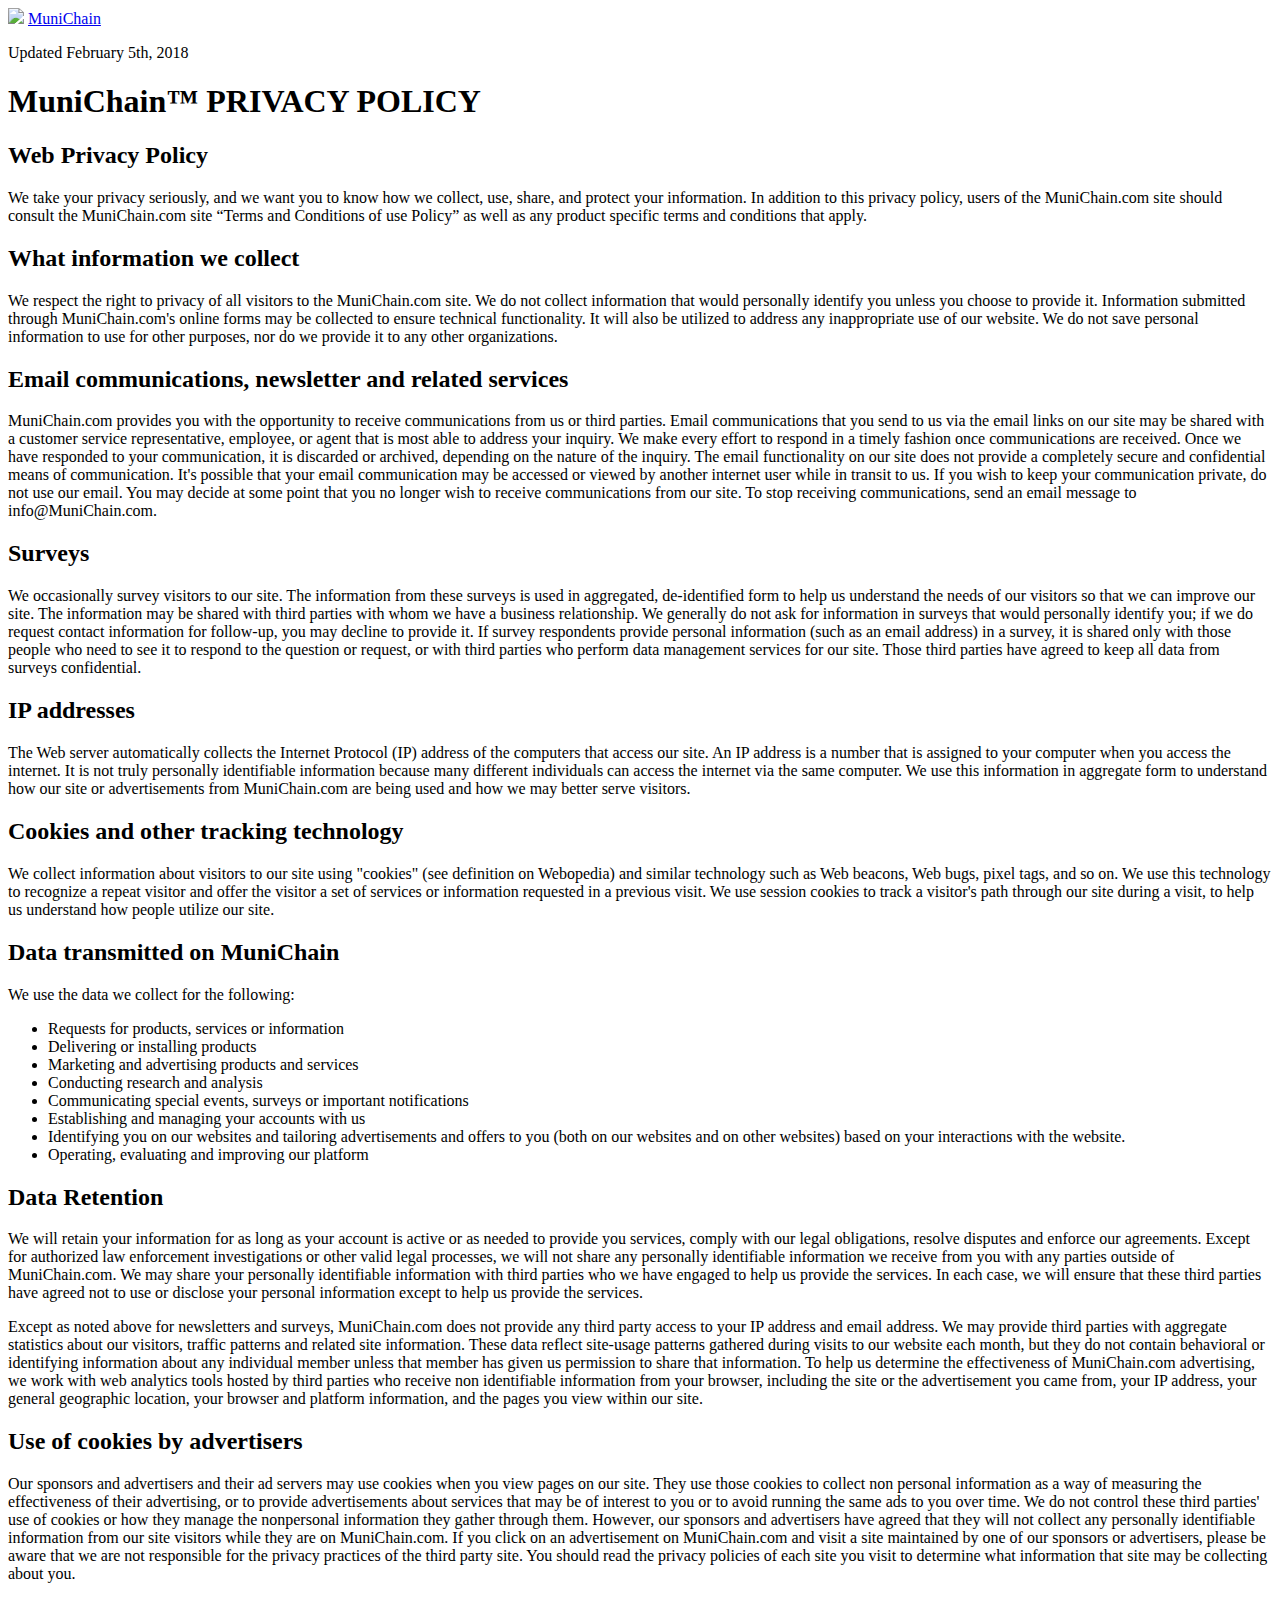
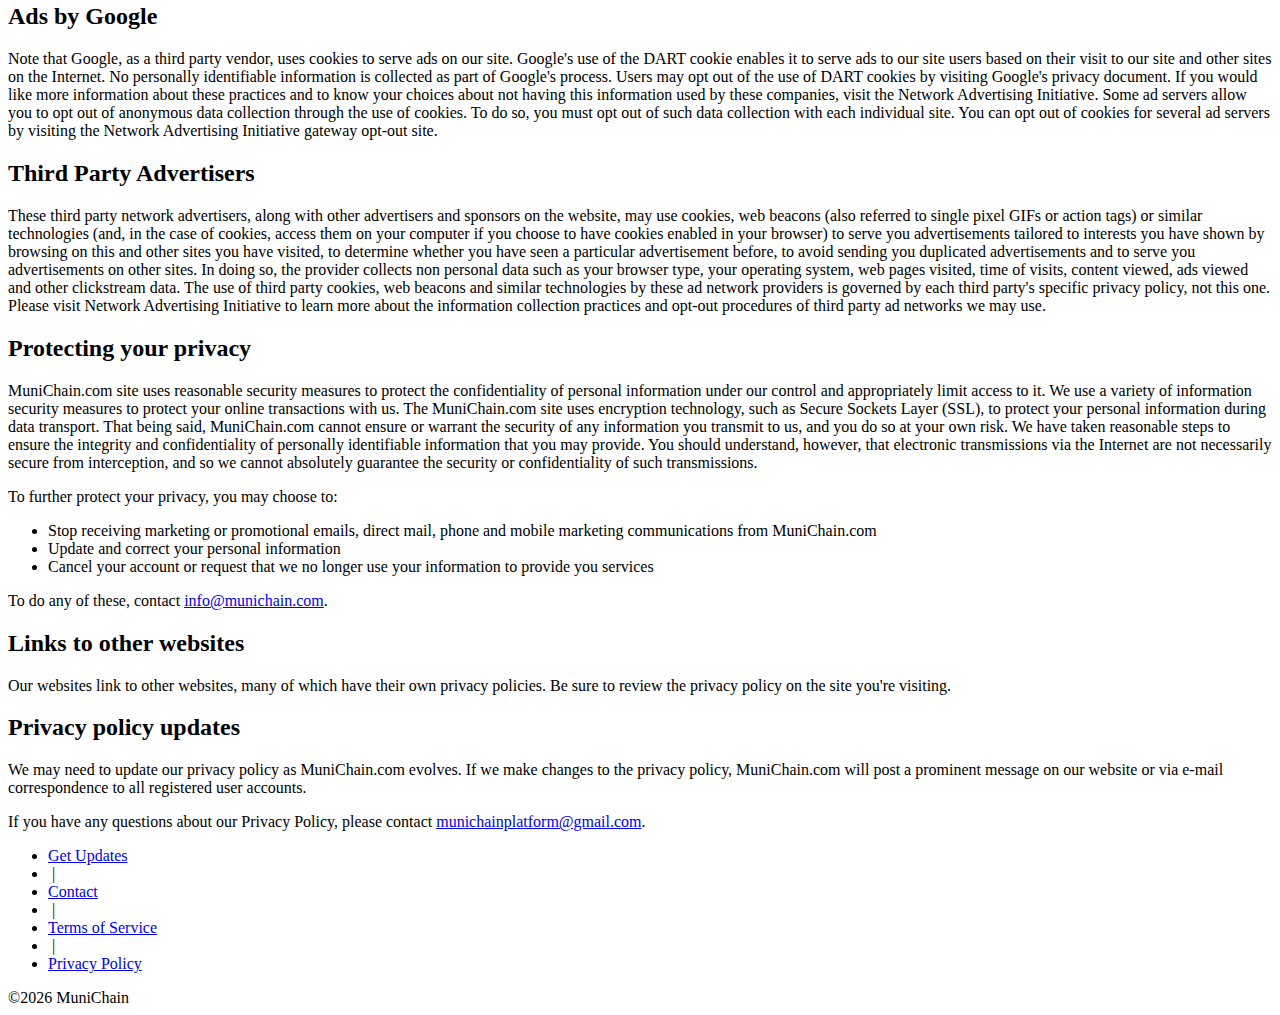
==== privacy.html @ 78fe18ca "Update privacy.html" ====
<!doctype html>
<html lang="en">
  <head>
    <meta charset="utf-8">
    <meta name="viewport" content="width=device-width, initial-scale=1, maximum-scale=1, user-scalable=0"/>
    <title>MuniChain | Privacy Policy</title>
    <meta name="description" content="Simplifying and securing the municipal market through distributed ledger technology."/>
    <meta name="google-site-verification" content="DgwY4uqMUEnVu73dKVZJAi0UQPrZ5Q7XkjElFjk7ROU" />
    <link rel="apple-touch-icon" sizes="180x180" href="/apple-touch-icon.png">
    <link rel="icon" type="image/png" sizes="32x32" href="/favicon-32x32.png">
    <link rel="icon" type="image/png" sizes="16x16" href="/favicon-16x16.png">
    <link rel="manifest" href="/manifest.json">
    <link rel="mask-icon" href="/safari-pinned-tab.svg" color="#5bbad5">
    <meta name="theme-color" content="#ffffff">
    <!-- Global site tag (gtag.js) - Google Analytics -->
    <script async src="https://www.googletagmanager.com/gtag/js?id=UA-112389076-1"></script>
    <script>
      window.dataLayer = window.dataLayer || [];
      function gtag(){dataLayer.push(arguments);}
      gtag('js', new Date());
    
      gtag('config', 'UA-112389076-1');
    </script>
    <link href="https://fonts.googleapis.com/css?family=Ubuntu:300,400,500,700" rel="stylesheet">
    <link rel="stylesheet" href="https://maxcdn.bootstrapcdn.com/bootstrap/4.0.0-beta.2/css/bootstrap.min.css" integrity="sha384-PsH8R72JQ3SOdhVi3uxftmaW6Vc51MKb0q5P2rRUpPvrszuE4W1povHYgTpBfshb" crossorigin="anonymous">
    <link rel="stylesheet" type="text/css" href="css/style.css">
    <script src="https://use.fontawesome.com/80f88041f2.js"></script>
  </head>
  <body>
    <nav class="navbar sticky-top navbar-light bg-light justify-content-center">
      <img src="img/munilogo3.svg">
      <a class="navbar-brand" href="/">MuniChain</a>
    </nav>
    <div class="container block">
      <p>Updated February 5th, 2018</p>
      <h1>MuniChain™ PRIVACY POLICY</h1>
      <h2>Web Privacy Policy</h2>
      <p>We take your privacy seriously, and we want you to know how we collect, use, share, and protect your information. In addition to this privacy policy, users of the MuniChain.com site should consult the MuniChain.com site “Terms and Conditions of use Policy” as well as any product specific terms and conditions that apply.</p>
      <h2>What information we collect</h2>
      <p>We respect the right to privacy of all visitors to the MuniChain.com site. We do not collect information that would personally identify you unless you choose to provide it. Information submitted through MuniChain.com's online forms may be collected to ensure technical functionality. It will also be utilized to address any inappropriate use of our website. We do not save personal information to use for other purposes, nor do we provide it to any other organizations.</p>
      <h2>Email communications, newsletter and related services</h2>
      <p>MuniChain.com provides you with the opportunity to receive communications from us or third parties. Email communications that you send to us via the email links on our site may be shared with a customer service representative, employee, or agent that is most able to address your inquiry. We make every effort to respond in a timely fashion once communications are received. Once we have responded to your communication, it is discarded or archived, depending on the nature of the inquiry. The email functionality on our site does not provide a completely secure and confidential means of communication. It's possible that your email communication may be accessed or viewed by another internet user while in transit to us. If you wish to keep your communication private, do not use our email. You may decide at some point that you no longer wish to receive communications from our site. To stop receiving communications, send an email message to info@MuniChain.com.</p>
      <h2>Surveys</h2>
      <p>We occasionally survey visitors to our site. The information from these surveys is used in aggregated, de-identified form to help us understand the needs of our visitors so that we can improve our site. The information may be shared with third parties with whom we have a business relationship. We generally do not ask for information in surveys that would personally identify you; if we do request contact information for follow-up, you may decline to provide it. If survey respondents provide personal information (such as an email address) in a survey, it is shared only with those people who need to see it to respond to the question or request, or with third parties who perform data management services for our site. Those third parties have agreed to keep all data from surveys confidential.</p>
      <h2>IP addresses</h2>
      <p>The Web server automatically collects the Internet Protocol (IP) address of the computers that access our site. An IP address is a number that is assigned to your computer when you access the internet. It is not truly personally identifiable information because many different individuals can access the internet via the same computer. We use this information in aggregate form to understand how our site or advertisements from MuniChain.com are being used and how we may better serve visitors.</p>
      <h2>Cookies and other tracking technology</h2>
      <p>We collect information about visitors to our site using "cookies" (see definition on Webopedia) and similar technology such as Web beacons, Web bugs, pixel tags, and so on. We use this technology to recognize a repeat visitor and offer the visitor a set of services or information requested in a previous visit. We use session cookies to track a visitor's path through our site during a visit, to help us understand how people utilize our site.</p>
      <h2>Data transmitted on MuniChain</h2>
      <p>We use the data we collect for the following:</p>
      <p>
        <ul>
          <li>Requests for products, services or information</li>
          <li>Delivering or installing products</li>
          <li>Marketing and advertising products and services</li>
          <li>Conducting research and analysis</li>
          <li>Communicating special events, surveys or important notifications</li>
          <li>Establishing and managing your accounts with us</li>
          <li>Identifying you on our websites and tailoring advertisements and offers to you (both on our websites and on other websites) based on your interactions with the website.</li>
          <li>Operating, evaluating and improving our platform</li>
        </ul>
      </p>
      <h2>Data Retention</h2>
      <p>We will retain your information for as long as your account is active or as needed to provide you services, comply with our legal obligations, resolve disputes and enforce our agreements. Except for authorized law enforcement investigations or other valid legal processes, we will not share any personally identifiable information we receive from you with any parties outside of MuniChain.com. We may share your personally identifiable information with third parties who we have engaged to help us provide the services. In each case, we will ensure that these third parties have agreed not to use or disclose your personal information except to help us provide the services.</p>
      <p>Except as noted above for newsletters and surveys, MuniChain.com does not provide any third party access to your IP address and email address. We may provide third parties with aggregate statistics about our visitors, traffic patterns and related site information. These data reflect site-usage patterns gathered during visits to our website each month, but they do not contain behavioral or identifying information about any individual member unless that member has given us permission to share that information. To help us determine the effectiveness of MuniChain.com advertising, we work with web analytics tools hosted by third parties who receive non identifiable information from your browser, including the site or the advertisement you came from, your IP address, your general geographic location, your browser and platform information, and the pages you view within our site.</p>
      <h2>Use of cookies by advertisers</h2>
      <p>Our sponsors and advertisers and their ad servers may use cookies when you view pages on our site. They use those cookies to collect non personal information as a way of measuring the effectiveness of their advertising, or to provide advertisements about services that may be of interest to you or to avoid running the same ads to you over time. We do not control these third parties' use of cookies or how they manage the nonpersonal information they gather through them. However, our sponsors and advertisers have agreed that they will not collect any personally identifiable information from our site visitors while they are on MuniChain.com. If you click on an advertisement on MuniChain.com and visit a site maintained by one of our sponsors or advertisers, please be aware that we are not responsible for the privacy practices of the third party site. You should read the privacy policies of each site you visit to determine what information that site may be collecting about you.</p>
      <h2>Ads by Google</h2>
      <p>Note that Google, as a third party vendor, uses cookies to serve ads on our site. Google's use of the DART cookie enables it to serve ads to our site users based on their visit to our site and other sites on the Internet. No personally identifiable information is collected as part of Google's process. Users may opt out of the use of DART cookies by visiting Google's privacy document. If you would like more information about these practices and to know your choices about not having this information used by these companies, visit the Network Advertising Initiative. Some ad servers allow you to opt out of anonymous data collection through the use of cookies. To do so, you must opt out of such data collection with each individual site. You can opt out of cookies for several ad servers by visiting the Network Advertising Initiative gateway opt-out site.</p>
      <h2>Third Party Advertisers</h2>
      <p>These third party network advertisers, along with other advertisers and sponsors on the website, may use cookies, web beacons (also referred to single pixel GIFs or action tags) or similar technologies (and, in the case of cookies, access them on your computer if you choose to have cookies enabled in your browser) to serve you advertisements tailored to interests you have shown by browsing on this and other sites you have visited, to determine whether you have seen a particular advertisement before, to avoid sending you duplicated advertisements and to serve you advertisements on other sites. In doing so, the provider collects non personal data such as your browser type, your operating system, web pages visited, time of visits, content viewed, ads viewed and other clickstream data. The use of third party cookies, web beacons and similar technologies by these ad network providers is governed by each third party's specific privacy policy, not this one. Please visit Network Advertising Initiative to learn more about the information collection practices and opt-out procedures of third party ad networks we may use.</p>
      <h2>Protecting your privacy</h2>
      <p>MuniChain.com site uses reasonable security measures to protect the confidentiality of personal information under our control and appropriately limit access to it. We use a variety of information security measures to protect your online transactions with us. The MuniChain.com site uses encryption technology, such as Secure Sockets Layer (SSL), to protect your personal information during data transport. That being said, MuniChain.com cannot ensure or warrant the security of any information you transmit to us, and you do so at your own risk. We have taken reasonable steps to ensure the integrity and confidentiality of personally identifiable information that you may provide. You should understand, however, that electronic transmissions via the Internet are not necessarily secure from interception, and so we cannot absolutely guarantee the security or confidentiality of such transmissions.</p>
      <p>To further protect your privacy, you may choose to:</p>
      <p>
        <ul>
          <li>Stop receiving marketing or promotional emails, direct mail, phone and mobile marketing communications from MuniChain.com</li>
          <li>Update and correct your personal information</li>
          <li>Cancel your account or request that we no longer use your information to provide you services</li>
        </ul>
      </p>
      <p>To do any of these, contact <a href="mailto:info@munichain.com">info@munichain.com</a>.</p>
      <h2>Links to other websites</h2>
      <p>Our websites link to other websites, many of which have their own privacy policies. Be sure to review the privacy policy on the site you're visiting.</p>
      <h2>Privacy policy updates</h2>
      <p>We may need to update our privacy policy as MuniChain.com evolves. If we make changes to the privacy policy, MuniChain.com will post a prominent message on our website or via e-mail correspondence to all registered user accounts.</p>
      <p>If you have any questions about our Privacy Policy, please contact <a href="mailto:munichainplatform@gmail.com">munichainplatform@gmail.com</a>.</p>
    </div>
    <footer>
      <div class="container">
        <div class="row">
          <div class="col-md">
            <ul>
              <li><a href="http://eepurl.com/dhWsIb" target="_blank">Get Updates</a></li>
              <li>&nbsp;|&nbsp;</li>
              <li><a href="mailto:munichainplatform@gmail.com">Contact</a></li>
              <li>&nbsp;|&nbsp;</li>
              <li><a href="/terms.html">Terms of Service</a></li>
              <li>&nbsp;|&nbsp;</li>
              <li><a href="/privacy.html">Privacy Policy</a></li>
            </ul>
          </div>
          <div class="col-md text-md-right">
            <span>&copy;<script type="text/javascript">document.write(new Date().getFullYear());</script> MuniChain</span>
          </div>
        </div>
      </div>
    </footer>

    <script src="https://code.jquery.com/jquery-3.2.1.slim.min.js" integrity="sha384-KJ3o2DKtIkvYIK3UENzmM7KCkRr/rE9/Qpg6aAZGJwFDMVNA/GpGFF93hXpG5KkN" crossorigin="anonymous"></script>
    <script src="https://cdnjs.cloudflare.com/ajax/libs/popper.js/1.12.3/umd/popper.min.js" integrity="sha384-vFJXuSJphROIrBnz7yo7oB41mKfc8JzQZiCq4NCceLEaO4IHwicKwpJf9c9IpFgh" crossorigin="anonymous"></script>
    <script src="https://maxcdn.bootstrapcdn.com/bootstrap/4.0.0-beta.2/js/bootstrap.min.js" integrity="sha384-alpBpkh1PFOepccYVYDB4do5UnbKysX5WZXm3XxPqe5iKTfUKjNkCk9SaVuEZflJ" crossorigin="anonymous"></script>
  </body>
</html>
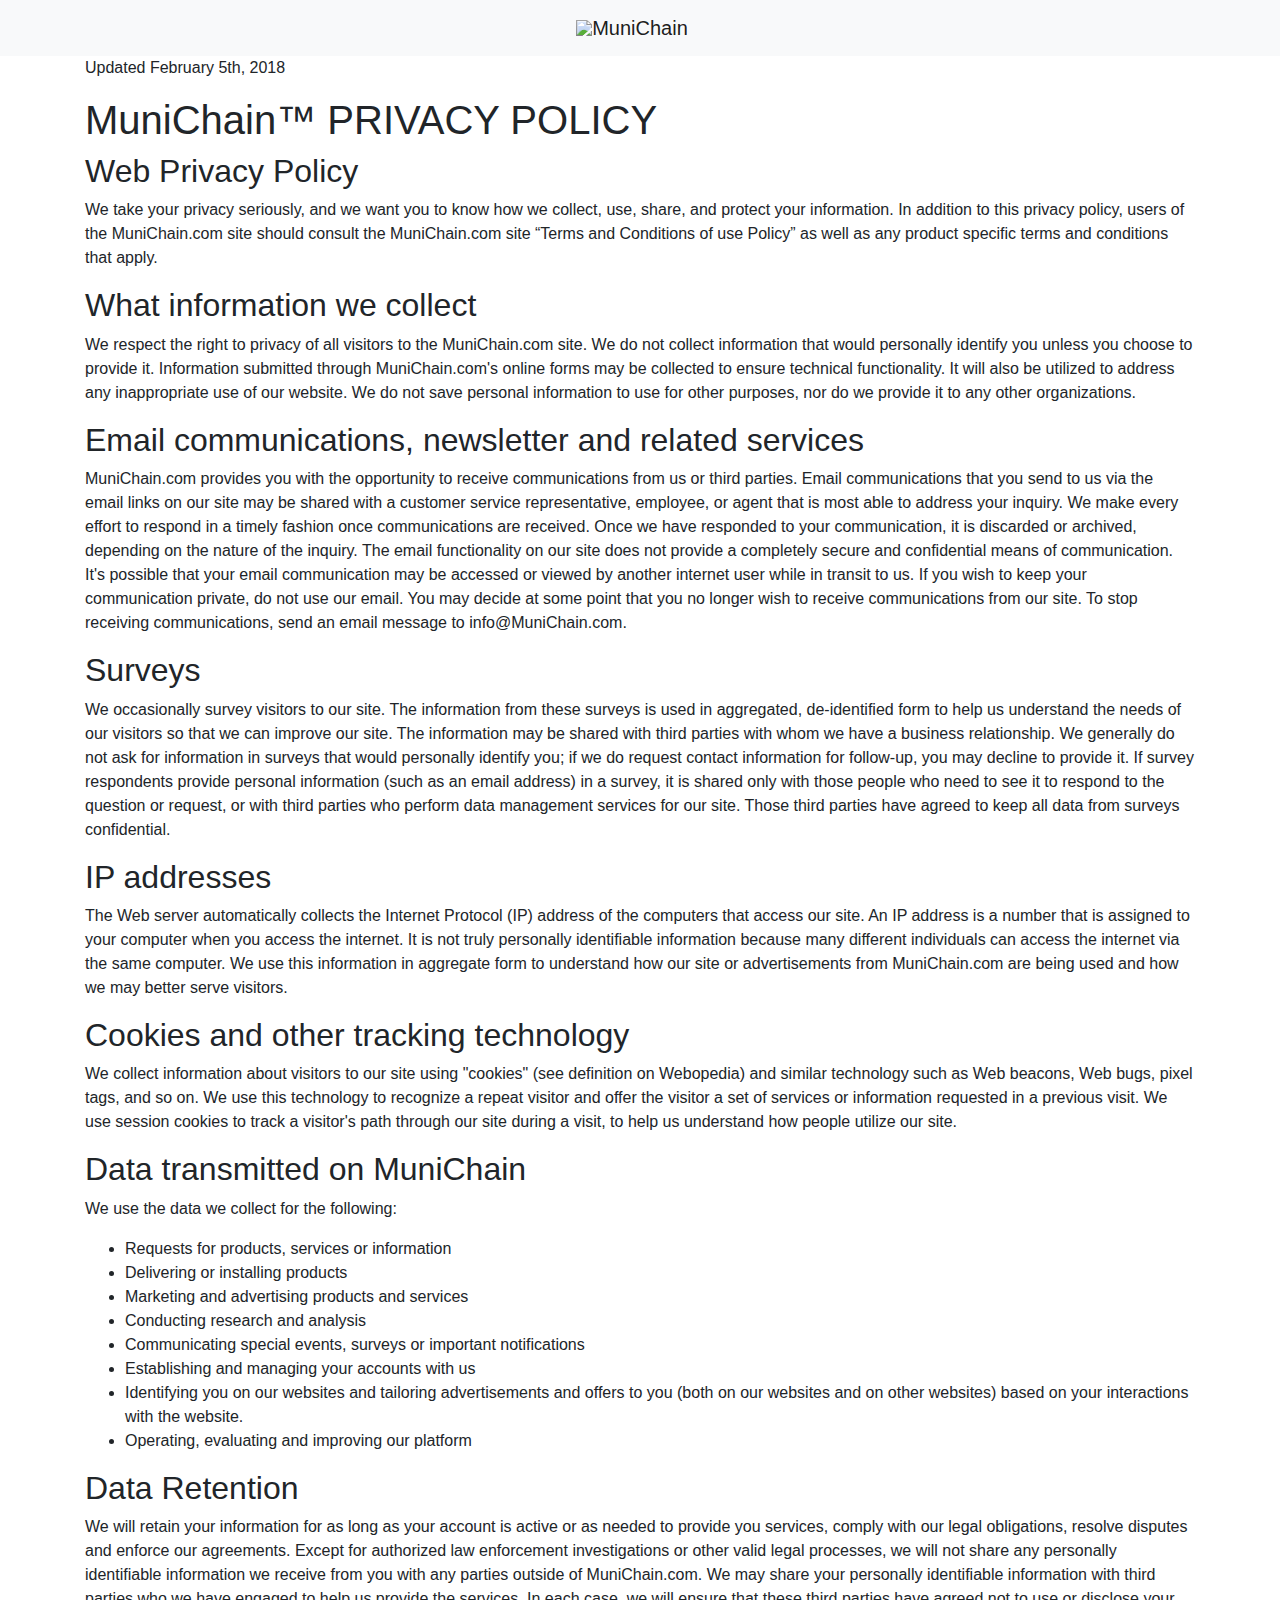
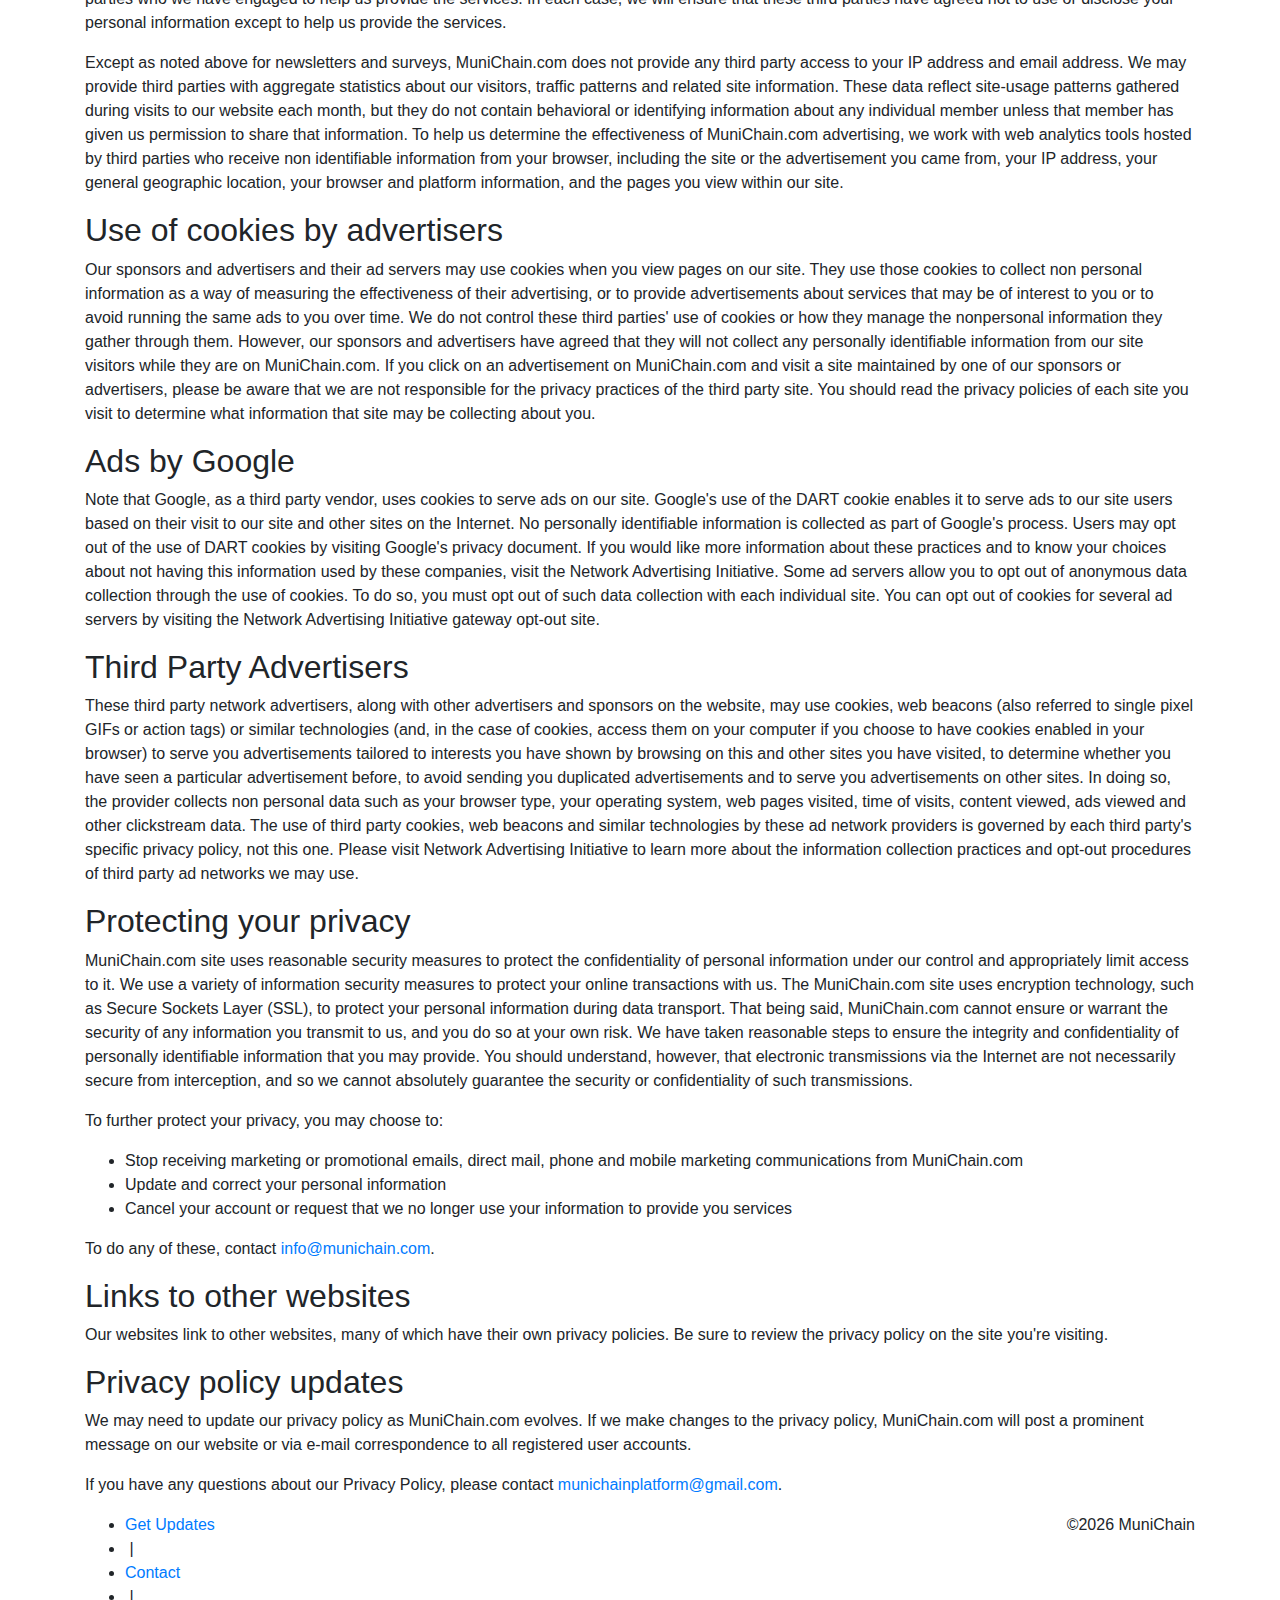
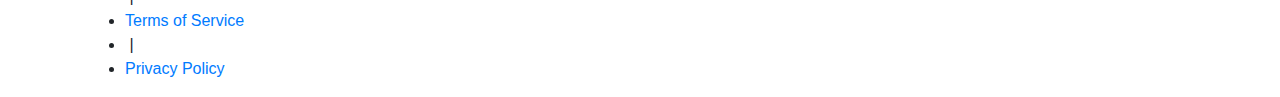
==== commit 758c3587: "Update Bootstrap" ====
--- a/privacy.html
+++ b/privacy.html
@@ -22,7 +22,7 @@
       gtag('config', 'UA-112389076-1');
     </script>
     <link href="https://fonts.googleapis.com/css?family=Ubuntu:300,400,500,700" rel="stylesheet">
-    <link rel="stylesheet" href="https://maxcdn.bootstrapcdn.com/bootstrap/4.0.0-beta.2/css/bootstrap.min.css" integrity="sha384-PsH8R72JQ3SOdhVi3uxftmaW6Vc51MKb0q5P2rRUpPvrszuE4W1povHYgTpBfshb" crossorigin="anonymous">
+    <link rel="stylesheet" href="https://stackpath.bootstrapcdn.com/bootstrap/4.3.1/css/bootstrap.min.css" integrity="sha384-ggOyR0iXCbMQv3Xipma34MD+dH/1fQ784/j6cY/iJTQUOhcWr7x9JvoRxT2MZw1T" crossorigin="anonymous">
     <link rel="stylesheet" type="text/css" href="css/style.css">
     <script src="https://use.fontawesome.com/80f88041f2.js"></script>
   </head>
@@ -109,6 +109,6 @@
 
     <script src="https://code.jquery.com/jquery-3.2.1.slim.min.js" integrity="sha384-KJ3o2DKtIkvYIK3UENzmM7KCkRr/rE9/Qpg6aAZGJwFDMVNA/GpGFF93hXpG5KkN" crossorigin="anonymous"></script>
     <script src="https://cdnjs.cloudflare.com/ajax/libs/popper.js/1.12.3/umd/popper.min.js" integrity="sha384-vFJXuSJphROIrBnz7yo7oB41mKfc8JzQZiCq4NCceLEaO4IHwicKwpJf9c9IpFgh" crossorigin="anonymous"></script>
-    <script src="https://maxcdn.bootstrapcdn.com/bootstrap/4.0.0-beta.2/js/bootstrap.min.js" integrity="sha384-alpBpkh1PFOepccYVYDB4do5UnbKysX5WZXm3XxPqe5iKTfUKjNkCk9SaVuEZflJ" crossorigin="anonymous"></script>
+    <script src="https://stackpath.bootstrapcdn.com/bootstrap/4.3.1/js/bootstrap.min.js" integrity="sha384-JjSmVgyd0p3pXB1rRibZUAYoIIy6OrQ6VrjIEaFf/nJGzIxFDsf4x0xIM+B07jRM" crossorigin="anonymous"></script>
   </body>
 </html>
